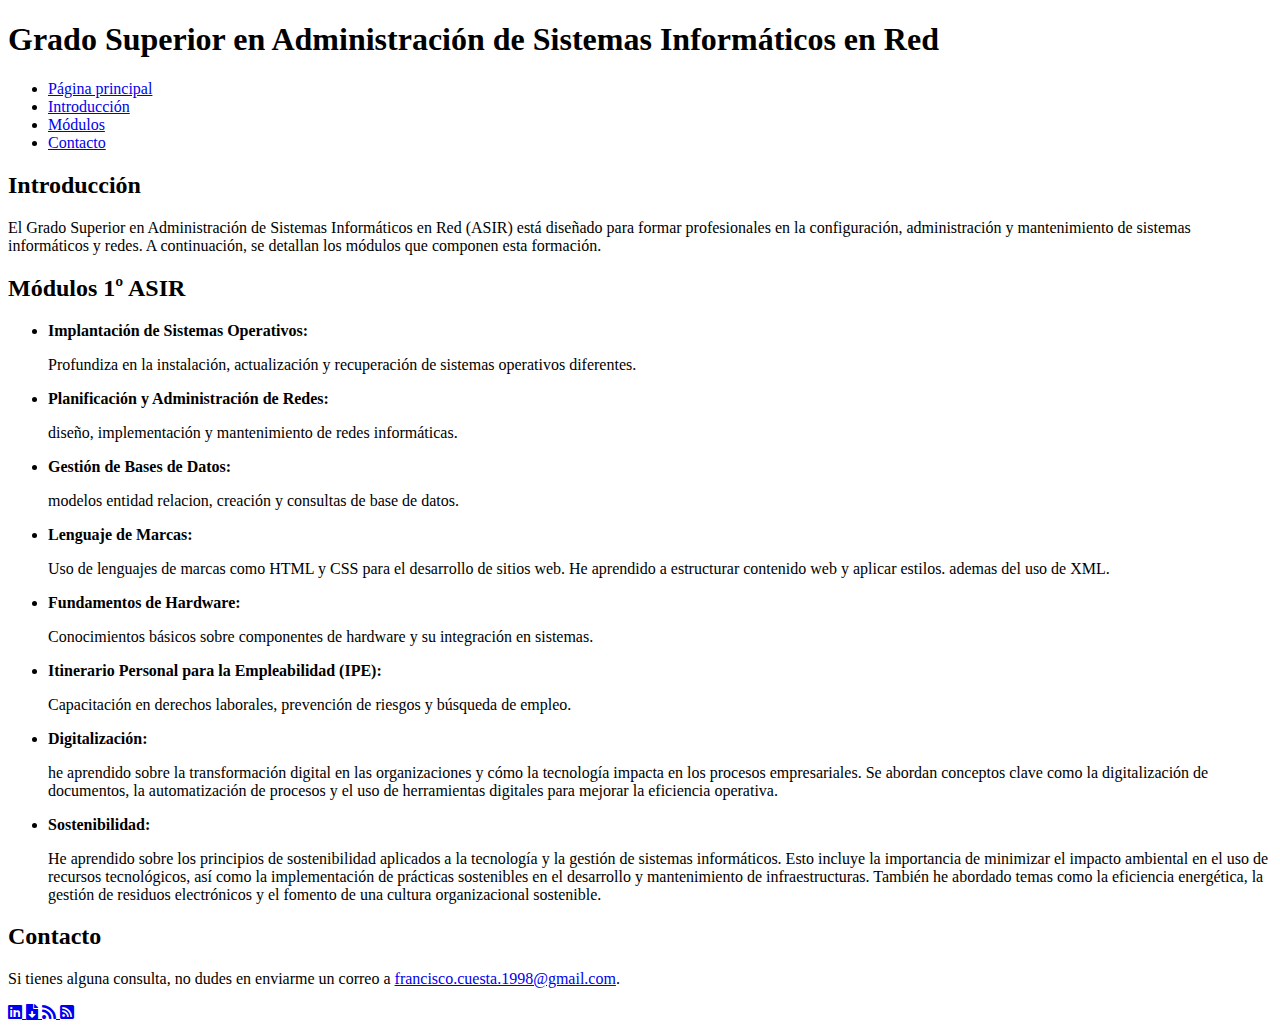
==== pages/ASIR.html @ 463f6156 "Add files via upload" ====
<!DOCTYPE html>
<html lang="es">
<head>
    <meta charset="UTF-8">
    <meta name="viewport" content="width=device-width, initial-scale=1.0">
    <title>Grado Superior ASIR</title>
    <link rel="stylesheet" href="../styles/asir-styles.css">
    <link href="https://cdnjs.cloudflare.com/ajax/libs/font-awesome/5.15.4/css/all.min.css" rel="stylesheet">
</head>
<body>
    <header>
        <h1>Grado Superior en Administración de Sistemas Informáticos en Red</h1>
        <nav>
            <ul class="menu">
                <li><a href="../index.html">Página principal</a></li>
                <li><a href="#introduccion">Introducción</a></li>
                <li><a href="#modulos">Módulos</a></li>
                <li><a href="#contacto">Contacto</a></li>
            </ul>
        </nav>
    </header>

    <main>
        <!-- Introducción del grado -->
        <section id="introduccion">
            <h2>Introducción</h2>
            <p>El Grado Superior en Administración de Sistemas Informáticos en Red (ASIR) está diseñado para formar profesionales en la configuración, administración y mantenimiento de sistemas informáticos y redes. A continuación, se detallan los módulos que componen esta formación.</p>
        </section>

        <!-- Módulos -->
        <section id="modulos">
            <h2>Módulos 1º ASIR</h2>
            <ul>
                <li>
                    <strong>Implantación de Sistemas Operativos:</strong>
                    <p>Profundiza en la instalación, actualización y recuperación de sistemas operativos diferentes.</p>
                </li>
                <li>
                    <strong>Planificación y Administración de Redes:</strong>
                    <p>diseño, implementación y mantenimiento de redes informáticas.</p>
                </li>
                <li>
                    <strong>Gestión de Bases de Datos:</strong>
                    <p>modelos entidad relacion, creación y consultas de base de datos.</p>
                </li>
                <li>
                    <strong>Lenguaje de Marcas:</strong>
                    <p>Uso de lenguajes de marcas como HTML y CSS para el desarrollo de sitios web. He aprendido a estructurar contenido web y aplicar estilos. ademas del uso de XML.</p>
                </li>
                <li>
                    <strong>Fundamentos de Hardware:</strong>
                    <p>Conocimientos básicos sobre componentes de hardware y su integración en sistemas.</p>
                </li>
                <li>
                    <strong>Itinerario Personal para la Empleabilidad (IPE):</strong>
                    <p>Capacitación en derechos laborales, prevención de riesgos y búsqueda de empleo.</p>
                </li>
                <li>
                    <strong>Digitalización:</strong>
                    <p>he aprendido sobre la transformación digital en las organizaciones y cómo la tecnología impacta en los procesos empresariales. Se abordan conceptos clave como la digitalización de documentos, la automatización de procesos y el uso de herramientas digitales para mejorar la eficiencia operativa.</p>
                </li>
                <li>
                    <strong>Sostenibilidad:</strong>
                    <p>He aprendido sobre los principios de sostenibilidad aplicados a la tecnología y la gestión de sistemas informáticos. Esto incluye la importancia de minimizar el impacto ambiental en el uso de recursos tecnológicos, así como la implementación de prácticas sostenibles en el desarrollo y mantenimiento de infraestructuras. También he abordado temas como la eficiencia energética, la gestión de residuos electrónicos y el fomento de una cultura organizacional sostenible.</p>
                </li>
            </ul>
        </section>

        <!-- Contacto -->
        <section id="contacto">
            <h2>Contacto</h2>
            <p>Si tienes alguna consulta, no dudes en enviarme un correo a <a href="mailto:francisco.cuesta.1998@gmail.com">francisco.cuesta.1998@gmail.com</a>.</p>
        </section>
    </main>

    <footer>
        <div class="social-links">
            <!-- LinkedIn -->
            <a href="https://www.linkedin.com/in/francisco-cuesta-rodríguez-100995159" target="_blank" title="Visita mi LinkedIn">
                <i class="fab fa-linkedin"></i>
            </a>
            <!-- Descarga de currículum -->
            <a href="archivos/CV.pdf" download title="Descarga mi CV">
                <i class="fas fa-file-download"></i>
            </a>
            <a href="../rss.xml" target="_blank" title="Suscríbete a mi RSS">
                <i class="fas fa-rss"></i>
            </a>
            <a href="../atom.xml" target="_blank" title="Suscríbete a mi Atom">
                <i class="fas fa-rss-square"></i>
            </a>
        </div>
    </footer>
</body>
</html>
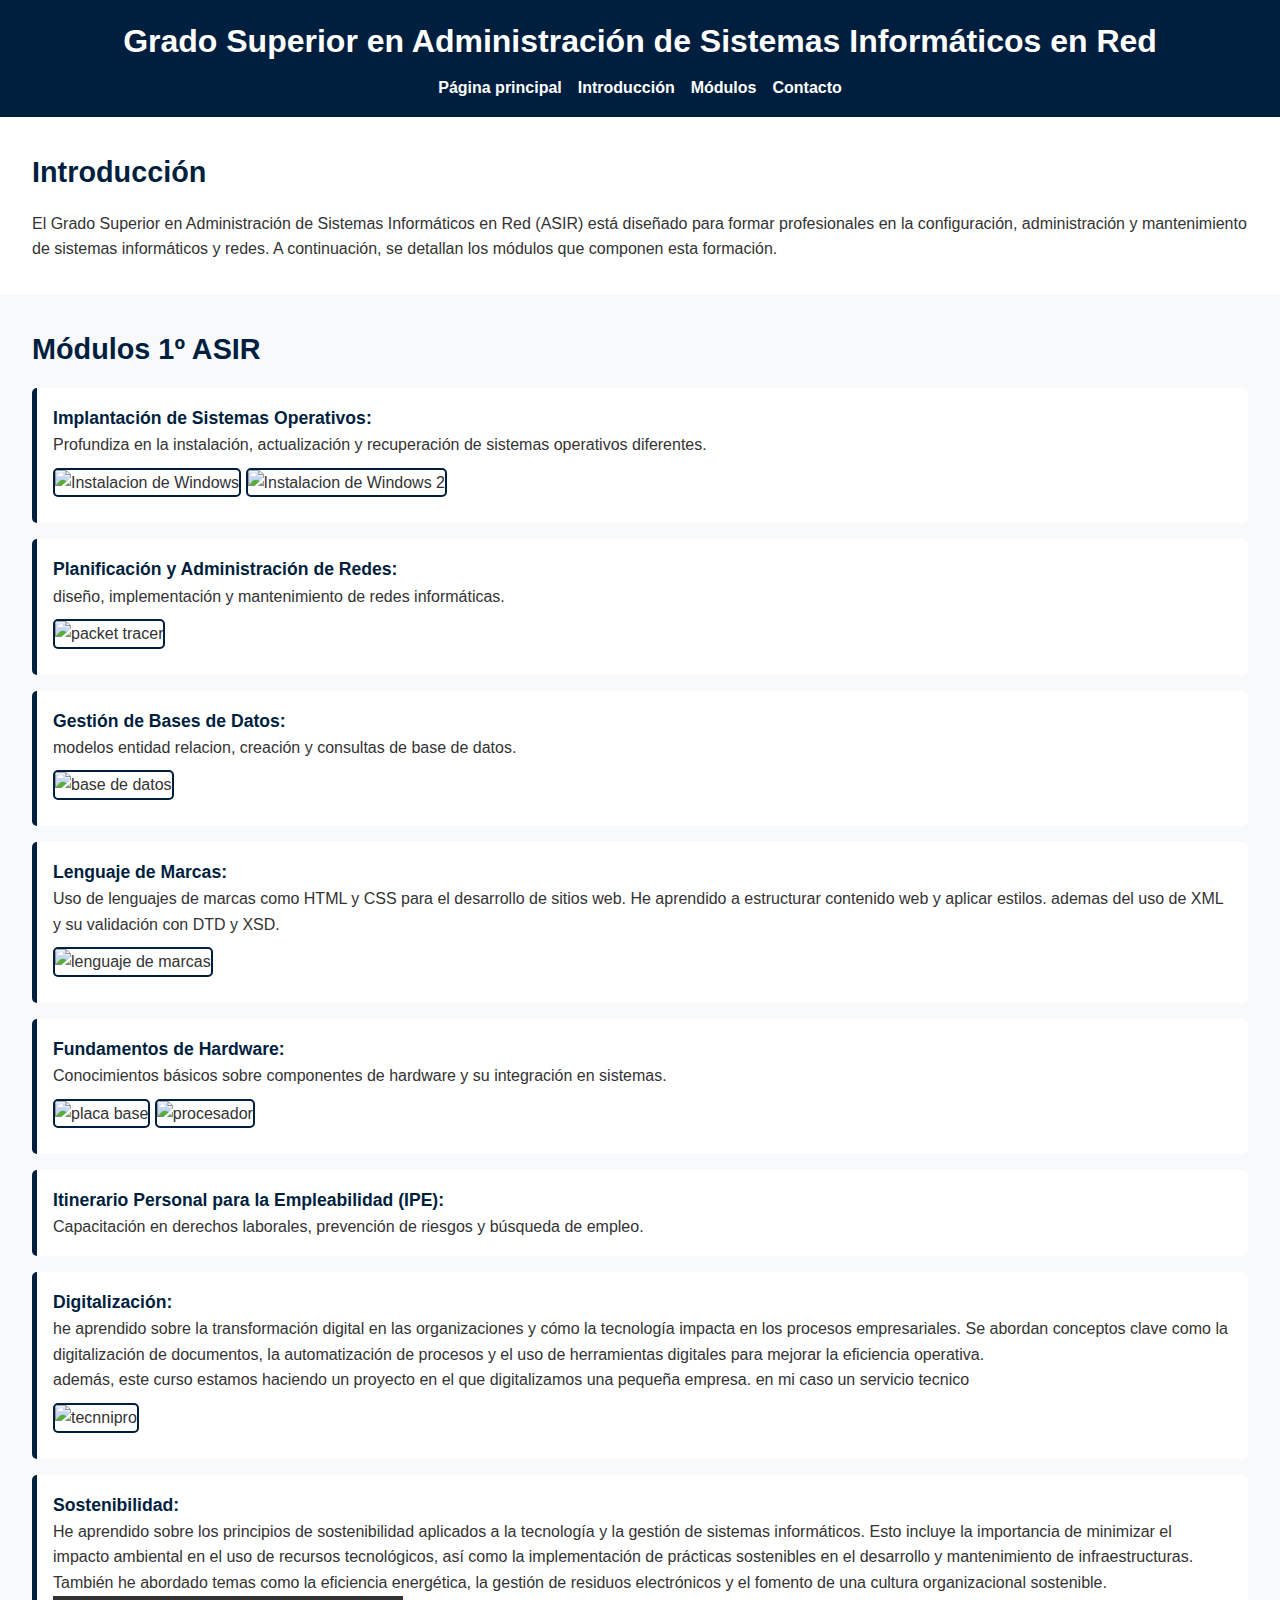
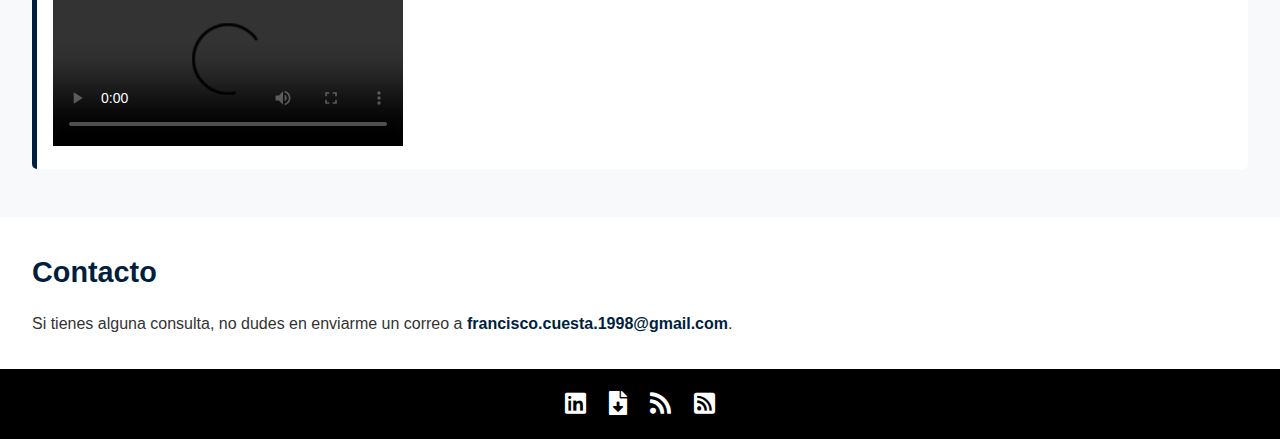
==== commit 02b8cb7a: "Add files via upload" ====
--- a/pages/ASIR.html
+++ b/pages/ASIR.html
@@ -34,22 +34,29 @@
                 <li>
                     <strong>Implantación de Sistemas Operativos:</strong>
                     <p>Profundiza en la instalación, actualización y recuperación de sistemas operativos diferentes.</p>
+                    <img src="../images/instalacion de windows.png" alt="Instalacion de Windows" class="imagen-modulo2">
+                    <img src="../images/instalacion de windows2.png" alt="Instalacion de Windows 2" class="imagen-modulo2">
                 </li>
                 <li>
                     <strong>Planificación y Administración de Redes:</strong>
                     <p>diseño, implementación y mantenimiento de redes informáticas.</p>
+                    <img src="../images/packet tracer.png" alt="packet tracer" class="imagen-modulo">
                 </li>
                 <li>
                     <strong>Gestión de Bases de Datos:</strong>
                     <p>modelos entidad relacion, creación y consultas de base de datos.</p>
+                    <img src="../images/base de datos.png" alt="base de datos" class="imagen-modulo">
                 </li>
                 <li>
                     <strong>Lenguaje de Marcas:</strong>
-                    <p>Uso de lenguajes de marcas como HTML y CSS para el desarrollo de sitios web. He aprendido a estructurar contenido web y aplicar estilos. ademas del uso de XML.</p>
+                    <p>Uso de lenguajes de marcas como HTML y CSS para el desarrollo de sitios web. He aprendido a estructurar contenido web y aplicar estilos. ademas del uso de XML y su validación con DTD y XSD.</p>
+                    <img src="../images/lenguaje de marcas.png" alt="lenguaje de marcas" class="imagen-modulo">
                 </li>
                 <li>
                     <strong>Fundamentos de Hardware:</strong>
                     <p>Conocimientos básicos sobre componentes de hardware y su integración en sistemas.</p>
+                    <img src="../images/placa base.png" alt="placa base" class="imagen-modulo2">
+                    <img src="../images/procesador.png" alt="procesador" class="imagen-modulo2">
                 </li>
                 <li>
                     <strong>Itinerario Personal para la Empleabilidad (IPE):</strong>
@@ -58,10 +65,16 @@
                 <li>
                     <strong>Digitalización:</strong>
                     <p>he aprendido sobre la transformación digital en las organizaciones y cómo la tecnología impacta en los procesos empresariales. Se abordan conceptos clave como la digitalización de documentos, la automatización de procesos y el uso de herramientas digitales para mejorar la eficiencia operativa.</p>
+                    <p>además, este curso estamos haciendo un proyecto en el que digitalizamos una pequeña empresa. en mi caso un servicio tecnico</p>
+                    <img src="../images/tecnnipro.png" alt="tecnnipro" class="imagen-modulo">
                 </li>
                 <li>
                     <strong>Sostenibilidad:</strong>
                     <p>He aprendido sobre los principios de sostenibilidad aplicados a la tecnología y la gestión de sistemas informáticos. Esto incluye la importancia de minimizar el impacto ambiental en el uso de recursos tecnológicos, así como la implementación de prácticas sostenibles en el desarrollo y mantenimiento de infraestructuras. También he abordado temas como la eficiencia energética, la gestión de residuos electrónicos y el fomento de una cultura organizacional sostenible.</p>
+                    <video controls width="350">
+                        <source src="../files/video sostenibilidad.mp4" type="video/mp4">
+                        Tu navegador no soporta la reproducción de videos.
+                    </video>
                 </li>
             </ul>
         </section>
--- a/styles/asir-styles.css
+++ b/styles/asir-styles.css
@@ -0,0 +1,143 @@
+* {
+    margin: 0;
+    padding: 0;
+    box-sizing: border-box;
+}
+
+body {
+    font-family: Arial, sans-serif;
+    line-height: 1.6;
+    background-color: #f4f4f9;
+    color: #333;
+    margin: 0;
+}
+
+/* Cabecera */
+header {
+    background-color: #001f3f; /* Azul oscuro */
+    color: #ffffff;
+    padding: 1rem 0;
+    text-align: center;
+}
+
+header h1 {
+    font-size: 2rem;
+    margin-bottom: 0.5rem;
+}
+
+header nav ul {
+    list-style: none;
+    display: flex;
+    justify-content: center;
+    gap: 1rem;
+}
+
+header nav ul li a {
+    color: #ffffff;
+    text-decoration: none;
+    font-weight: bold;
+}
+
+header nav ul li a:hover {
+    text-decoration: underline;
+}
+
+/* Introducción */
+section#introduccion {
+    padding: 2rem;
+    background-color: #ffffff;
+}
+
+section#introduccion h2 {
+    color: #001f3f;
+    margin-bottom: 1rem;
+    font-size: 1.8rem;
+}
+
+/* Módulos */
+section#modulos {
+    padding: 2rem;
+    background-color: #f8f9fa;
+}
+
+section#modulos h2 {
+    color: #001f3f;
+    margin-bottom: 1rem;
+    font-size: 1.8rem;
+}
+
+section#modulos ul {
+    list-style: none;
+    padding: 0;
+}
+
+section#modulos ul li {
+    margin-bottom: 1rem;
+    background-color: #ffffff;
+    padding: 1rem;
+    border-left: 5px solid #001f3f;
+    border-radius: 5px;
+}
+
+section#modulos ul li strong {
+    color: #001f3f;
+    font-size: 1.1rem;
+}
+
+/* Estilo para las imágenes con la clase "imagen-modulo" */
+.imagen-modulo {
+    width: 800px; /* Ancho deseado */
+    height: auto; /* Mantiene la proporción */
+    margin: 10px 0; /* Espaciado opcional */
+    border: 2px solid #001f3f; /* Borde opcional */
+    border-radius: 5px; /* Bordes redondeados */
+}
+
+.imagen-modulo2 {
+    width: 600px; 
+    height: auto; 
+    margin: 10px 0; 
+    border: 2px solid #001f3f; 
+    border-radius: 5px; 
+}
+
+/* Contacto */
+section#contacto {
+    padding: 2rem;
+    background-color: #ffffff;
+}
+
+section#contacto h2 {
+    color: #001f3f;
+    margin-bottom: 1rem;
+    font-size: 1.8rem;
+}
+
+section#contacto p a {
+    color: #001f3f;
+    text-decoration: none;
+    font-weight: bold;
+}
+
+section#contacto p a:hover {
+    text-decoration: underline;
+}
+
+/* Pie de página */
+footer {
+    background-color: #000000; /* fondo del pie Negro */
+    color: #ffffff;
+    text-align: center;
+    padding: 1rem 0;
+}
+
+footer .social-links a {
+    color: #ffffff;
+    font-size: 1.5rem;
+    margin: 0 0.5rem;
+    text-decoration: none;
+}
+
+footer .social-links a:hover {
+    color: #007bff; /* Azul claro cuando paso el raton por encima*/
+}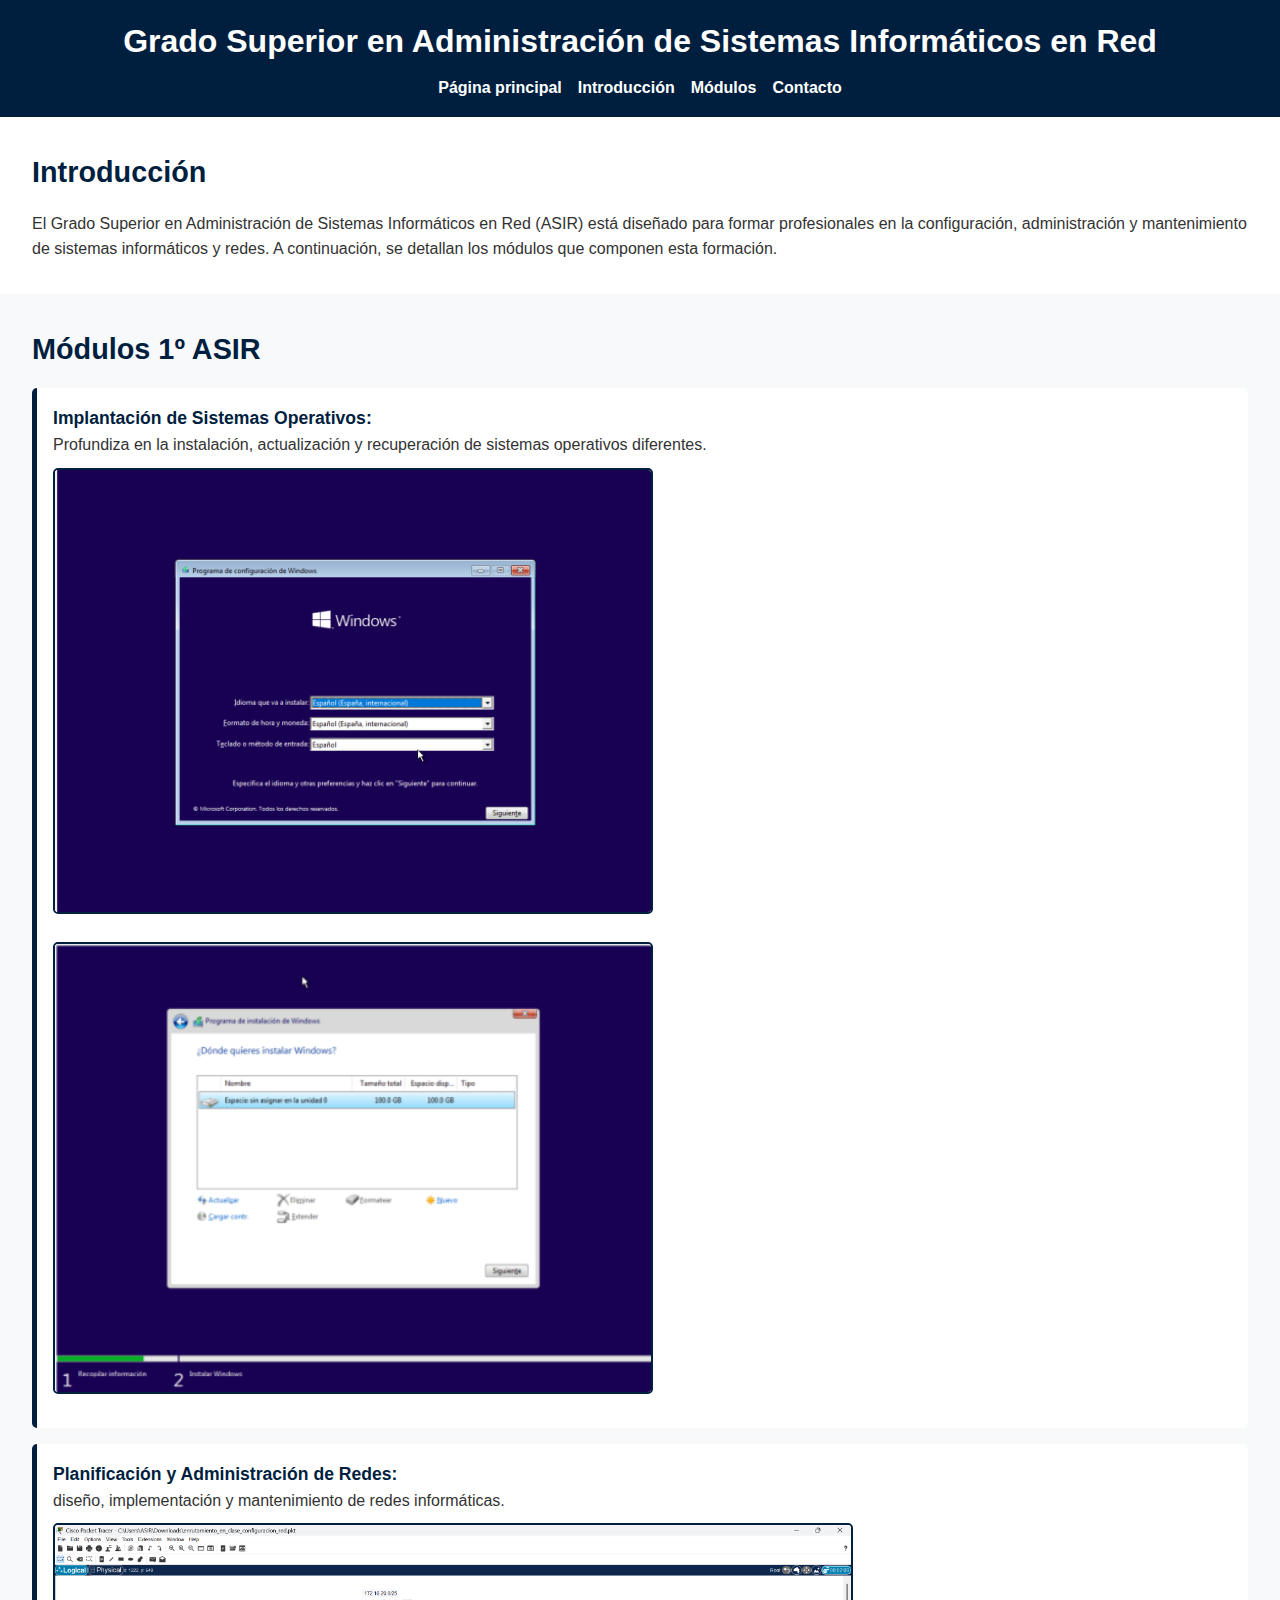
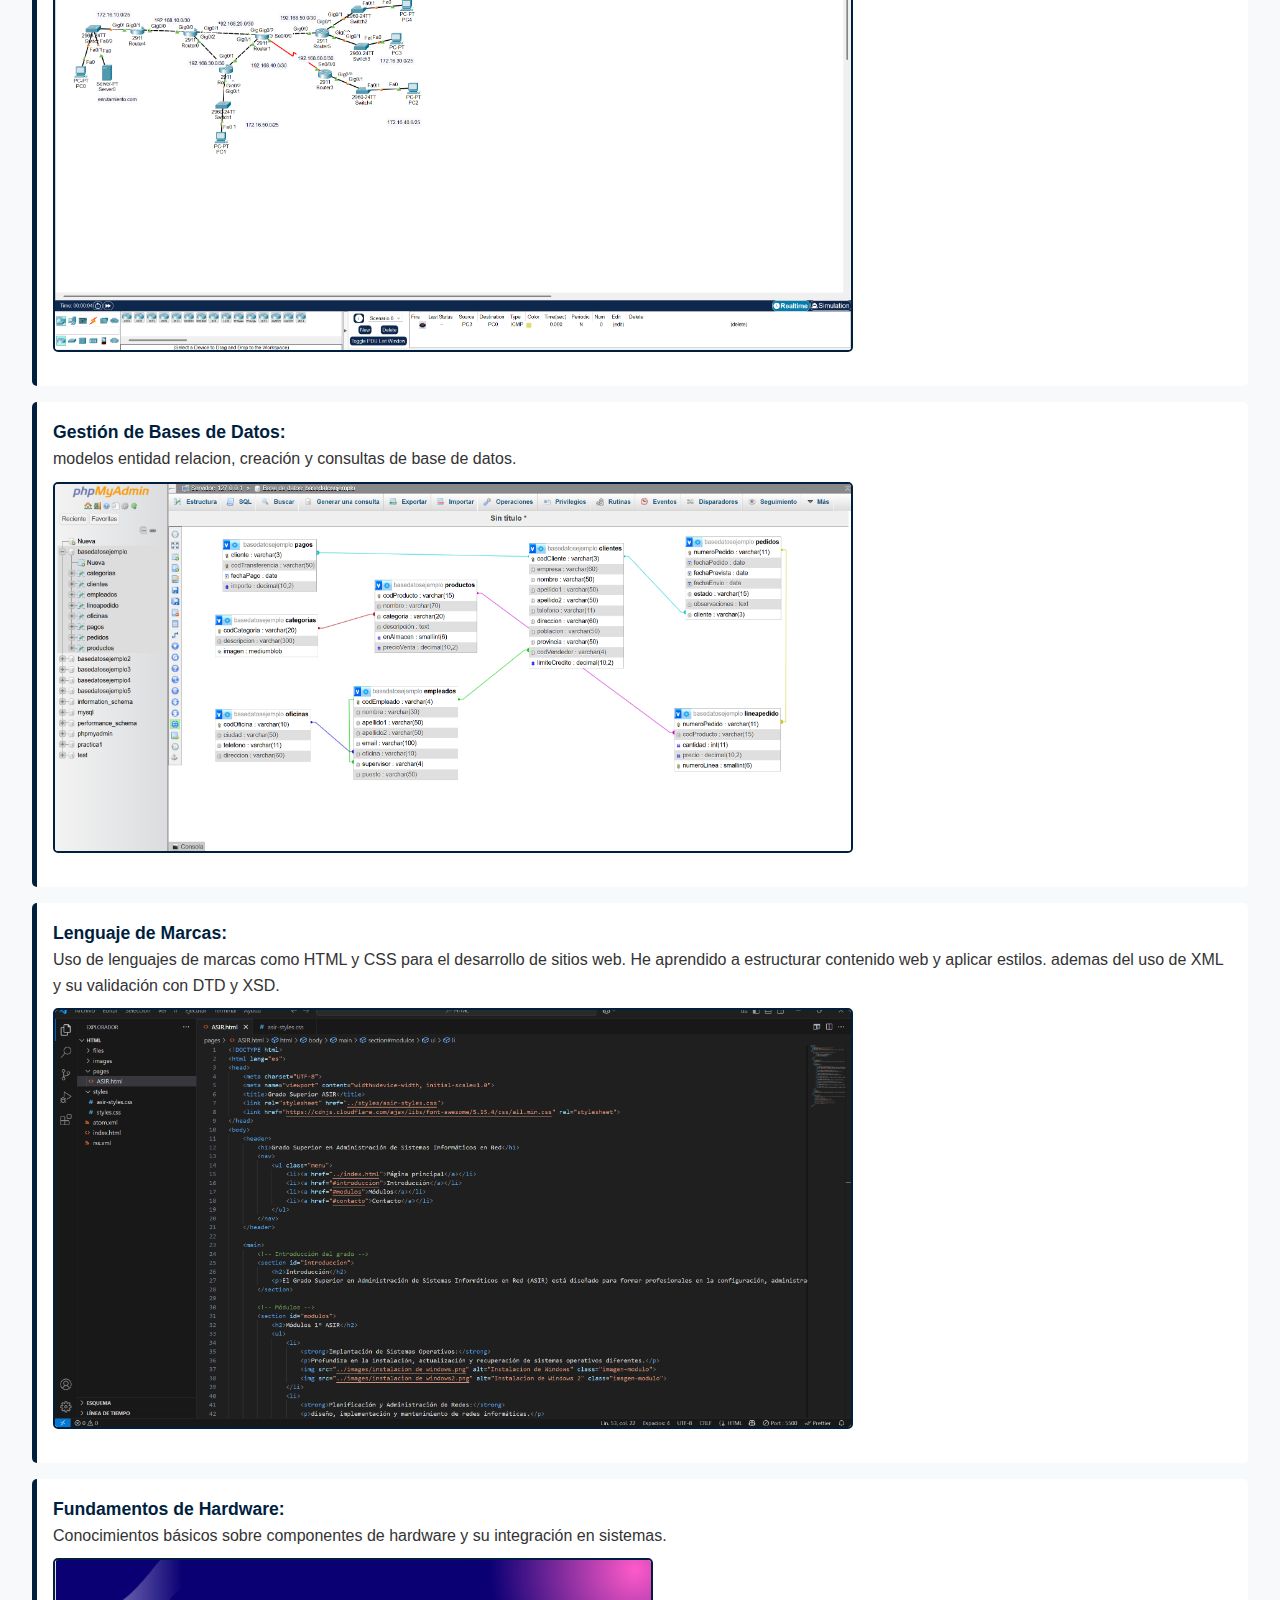
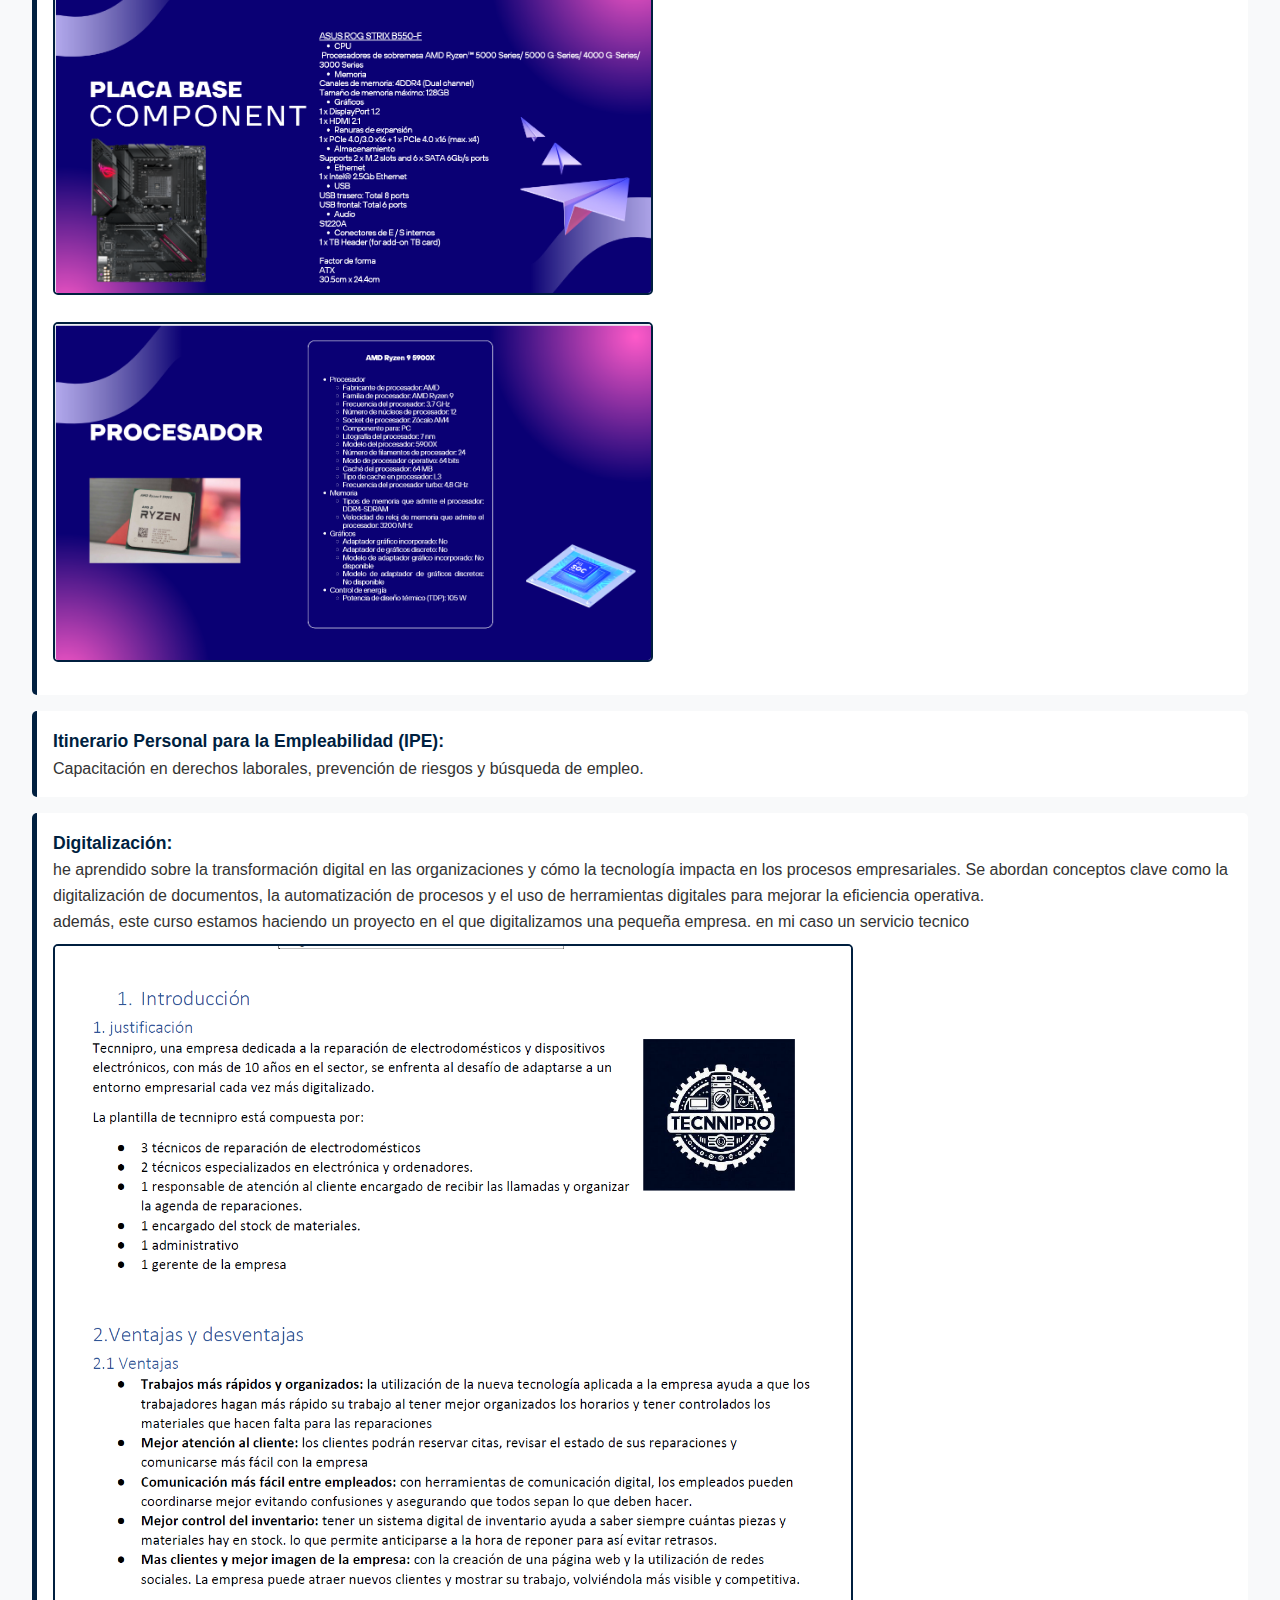
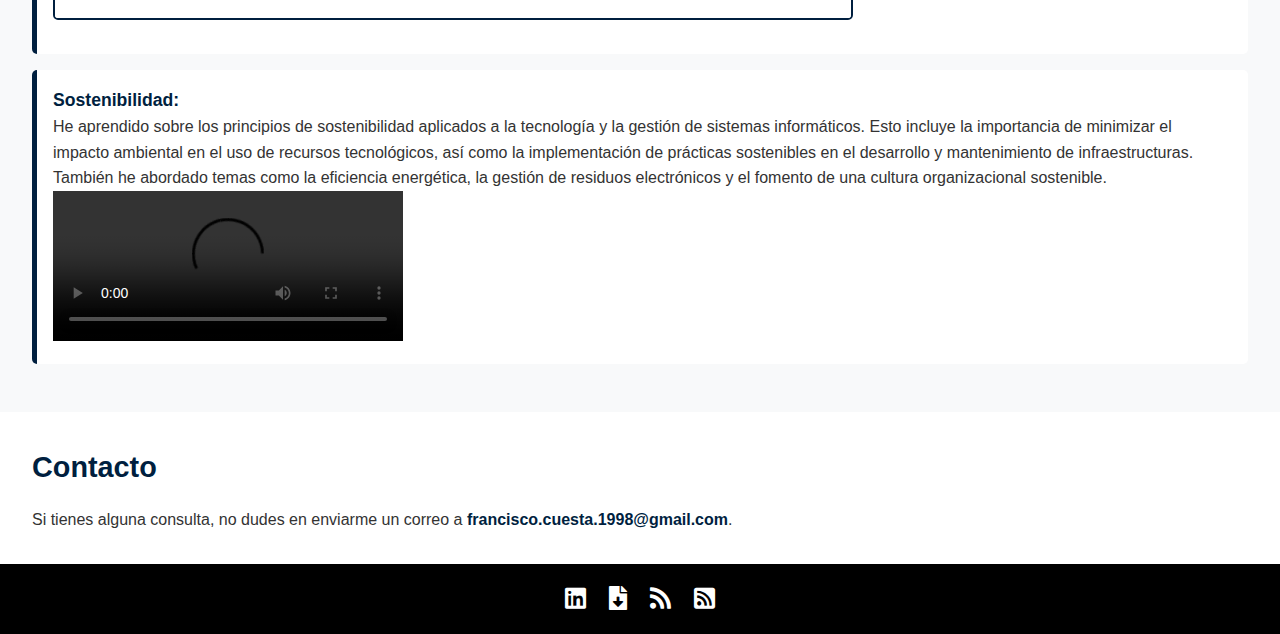
==== commit 5af7ece6: "Add files via upload" ====
--- a/pages/ASIR.html
+++ b/pages/ASIR.html
@@ -93,7 +93,7 @@
                 <i class="fab fa-linkedin"></i>
             </a>
             <!-- Descarga de currículum -->
-            <a href="archivos/CV.pdf" download title="Descarga mi CV">
+            <a href="../files/CV.pdf" download title="Descarga mi CV">
                 <i class="fas fa-file-download"></i>
             </a>
             <a href="../rss.xml" target="_blank" title="Suscríbete a mi RSS">
